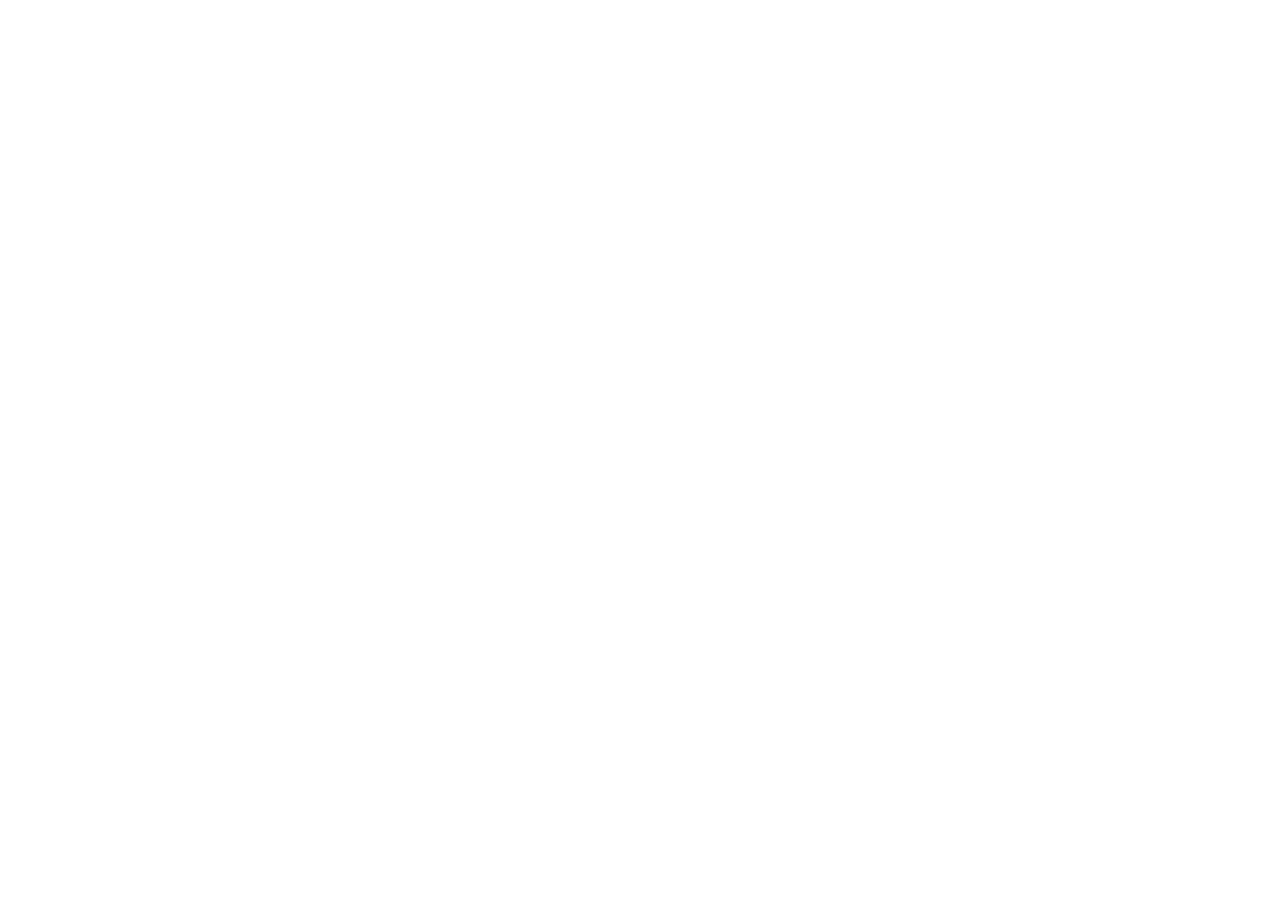
==== index.html @ 673fd5cb "Use tech stack vite_react_shadcn_ts [skip gpt_engineer]" ====
<!DOCTYPE html>
<html lang="en">
  <head>
    <meta charset="UTF-8" />
    <meta name="viewport" content="width=device-width, initial-scale=1.0" />
    <title>asford-portfolio-creator</title>
    <meta name="description" content="Lovable Generated Project" />
    <meta name="author" content="Lovable" />

    <meta property="og:title" content="Lovable Generated Project" />
    <meta property="og:description" content="Lovable Generated Project" />
    <meta property="og:type" content="website" />
    <meta property="og:image" content="https://lovable.dev/opengraph-image-p98pqg.png" />

    <meta name="twitter:card" content="summary_large_image" />
    <meta name="twitter:site" content="@lovable_dev" />
    <meta name="twitter:image" content="https://lovable.dev/opengraph-image-p98pqg.png" />
  </head>

  <body>
    <div id="root"></div>
    <!-- IMPORTANT: DO NOT REMOVE THIS SCRIPT TAG OR THIS VERY COMMENT! -->
    <script src="https://cdn.gpteng.co/gptengineer.js" type="module"></script>
    <script type="module" src="/src/main.tsx"></script>
  </body>
</html>
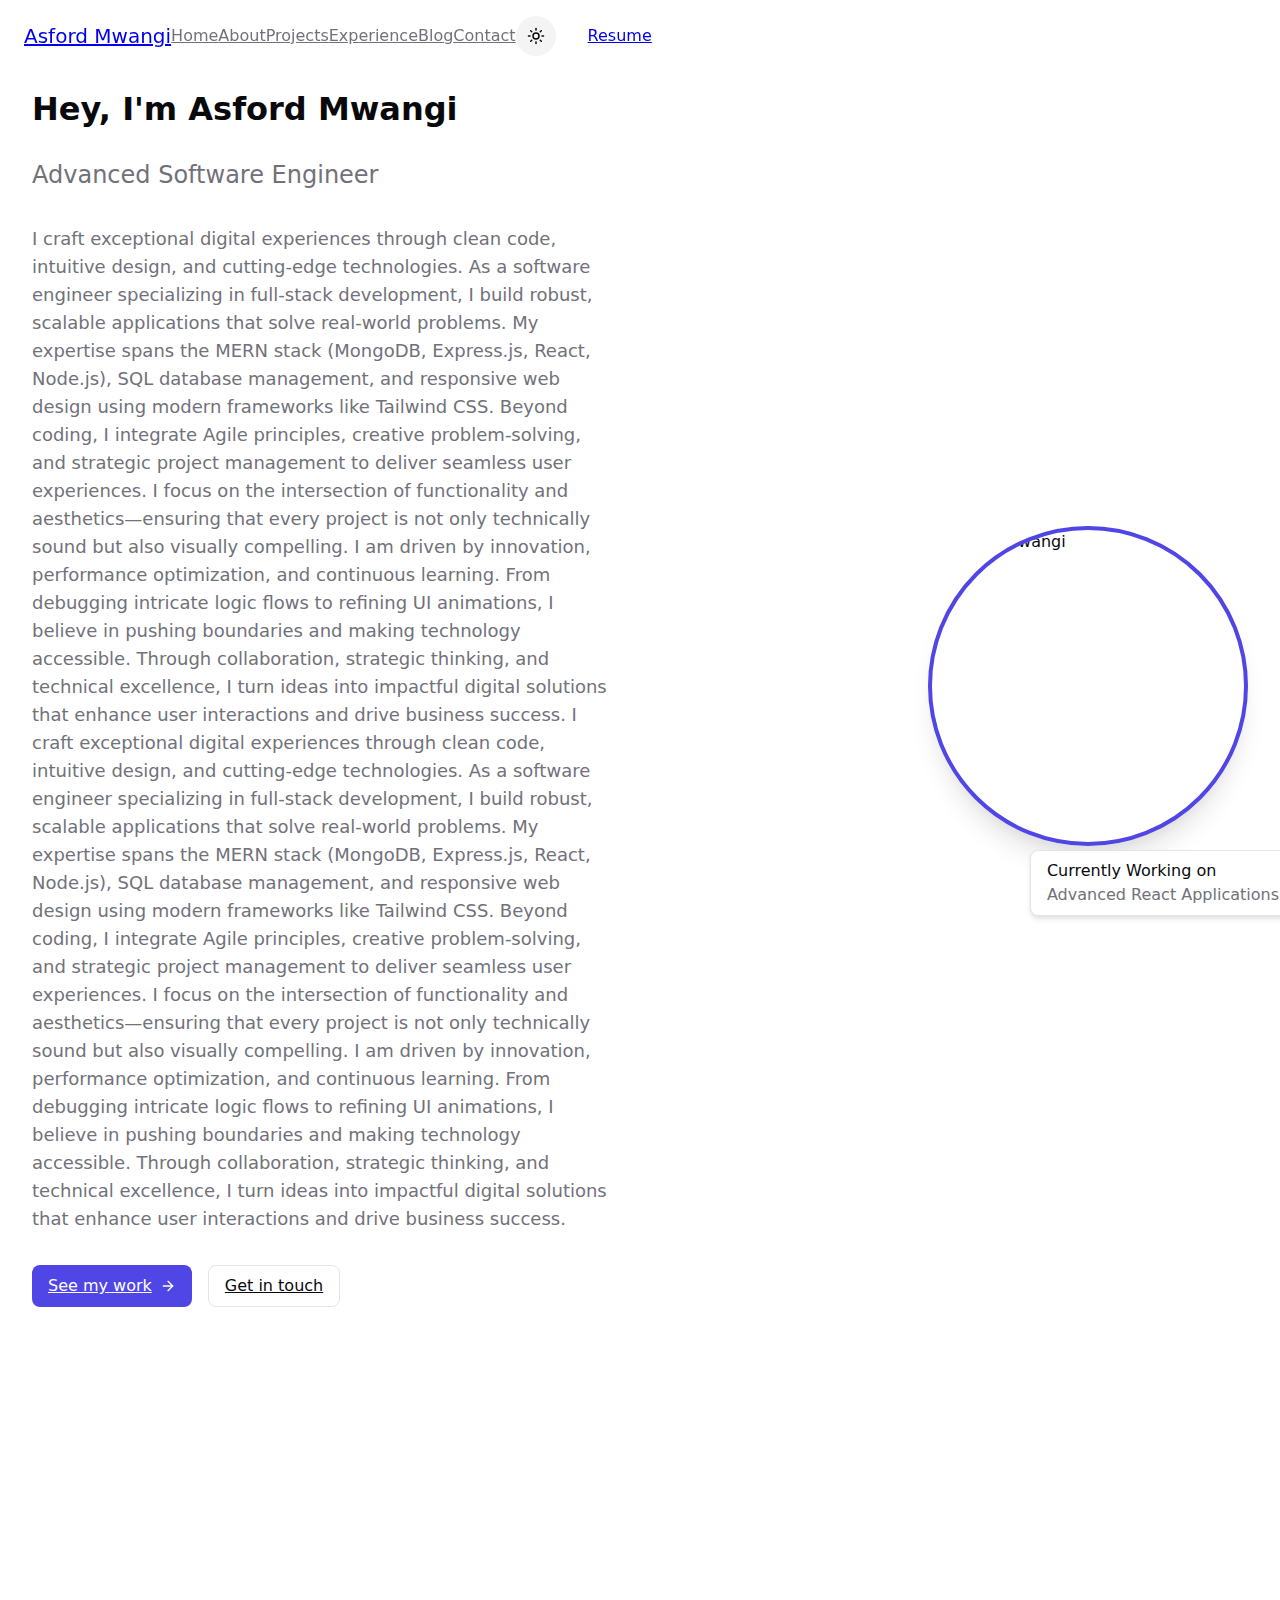
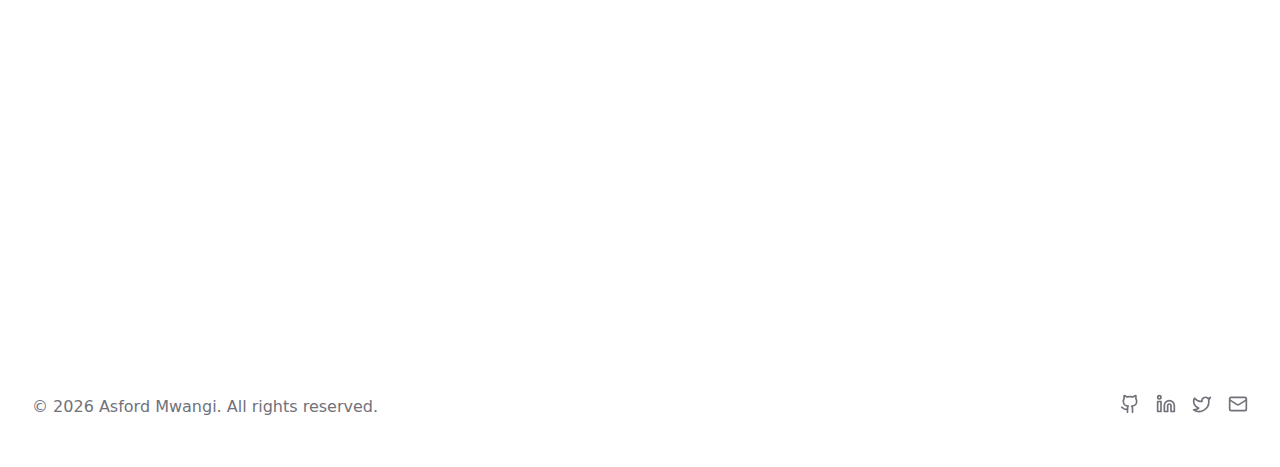
==== commit 184b40fc: "added features" ====
--- a/index.html
+++ b/index.html
@@ -1,26 +1,232 @@
+
 <!DOCTYPE html>
 <html lang="en">
   <head>
     <meta charset="UTF-8" />
     <meta name="viewport" content="width=device-width, initial-scale=1.0" />
-    <title>asford-portfolio-creator</title>
-    <meta name="description" content="Lovable Generated Project" />
-    <meta name="author" content="Lovable" />
-
-    <meta property="og:title" content="Lovable Generated Project" />
-    <meta property="og:description" content="Lovable Generated Project" />
+    <title>Asford Mwangi | Software Engineer Portfolio</title>
+    <meta name="description" content="Professional portfolio of Asford Mwangi, Advanced Software Engineer" />
+    <meta name="author" content="Asford Mwangi" />
+
+    <meta property="og:title" content="Asford Mwangi | Software Engineer Portfolio" />
+    <meta property="og:description" content="Professional portfolio of Asford Mwangi, Advanced Software Engineer" />
     <meta property="og:type" content="website" />
     <meta property="og:image" content="https://lovable.dev/opengraph-image-p98pqg.png" />
 
     <meta name="twitter:card" content="summary_large_image" />
-    <meta name="twitter:site" content="@lovable_dev" />
+    <meta name="twitter:site" content="@asfordmwangi" />
     <meta name="twitter:image" content="https://lovable.dev/opengraph-image-p98pqg.png" />
-  </head>
-
-  <body>
-    <div id="root"></div>
+    
+    <link rel="stylesheet" href="styles.css">
     <!-- IMPORTANT: DO NOT REMOVE THIS SCRIPT TAG OR THIS VERY COMMENT! -->
     <script src="https://cdn.gpteng.co/gptengineer.js" type="module"></script>
-    <script type="module" src="/src/main.tsx"></script>
+  </head>
+
+  <body>
+    <header class="fixed w-full top-0 z-50 transition-all duration-300 bg-background/80 backdrop-blur-md shadow-md">
+      <div class="max-w-7xl mx-auto flex items-center justify-between p-4 md:py-4 md:px-6">
+        <a href="index.html" class="flex items-center gap-2">
+          <span class="text-xl font-heading font-bold bg-gradient-to-r from-highlight to-highlight-purple bg-clip-text text-transparent">
+            Asford Mwangi
+          </span>
+        </a>
+
+        <!-- Desktop Navigation -->
+        <nav class="hidden md:flex items-center space-x-8">
+          <a href="index.html" class="nav-item">Home</a>
+          <a href="about.html" class="nav-item text-foreground after:w-full">About</a>
+          <a href="projects.html" class="nav-item">Projects</a>
+          <a href="experience.html" class="nav-item">Experience</a>
+          <a href="blog.html" class="nav-item">Blog</a>
+          <a href="contact.html" class="nav-item">Contact</a>
+        </nav>
+
+        <div class="hidden md:flex items-center gap-4">
+          <button id="theme-toggle" class="theme-toggle">
+            <svg xmlns="http://www.w3.org/2000/svg" width="24" height="24" viewBox="0 0 24 24" fill="none" stroke="currentColor" stroke-width="2" stroke-linecap="round" stroke-linejoin="round" class="sun-icon"><circle cx="12" cy="12" r="4"></circle><path d="M12 2v2"></path><path d="M12 20v2"></path><path d="m4.93 4.93 1.41 1.41"></path><path d="m17.66 17.66 1.41 1.41"></path><path d="M2 12h2"></path><path d="M20 12h2"></path><path d="m6.34 17.66-1.41 1.41"></path><path d="m19.07 4.93-1.41 1.41"></path></svg>
+            <svg xmlns="http://www.w3.org/2000/svg" width="24" height="24" viewBox="0 0 24 24" fill="none" stroke="currentColor" stroke-width="2" stroke-linecap="round" stroke-linejoin="round" class="moon-icon"><path d="M12 3a6 6 0 0 0 9 9 9 9 0 1 1-9-9Z"></path></svg>
+          </button>
+          <a href="/assets/asford-mwangi-resume.pdf" download class="button">Resume</a>
+        </div>
+
+        <!-- Mobile Menu Button -->
+        <div class="flex items-center gap-4 md:hidden">
+          <button id="theme-toggle-mobile" class="theme-toggle">
+            <svg xmlns="http://www.w3.org/2000/svg" width="24" height="24" viewBox="0 0 24 24" fill="none" stroke="currentColor" stroke-width="2" stroke-linecap="round" stroke-linejoin="round" class="sun-icon"><circle cx="12" cy="12" r="4"></circle><path d="M12 2v2"></path><path d="M12 20v2"></path><path d="m4.93 4.93 1.41 1.41"></path><path d="m17.66 17.66 1.41 1.41"></path><path d="M2 12h2"></path><path d="M20 12h2"></path><path d="m6.34 17.66-1.41 1.41"></path><path d="m19.07 4.93-1.41 1.41"></path></svg>
+            <svg xmlns="http://www.w3.org/2000/svg" width="24" height="24" viewBox="0 0 24 24" fill="none" stroke="currentColor" stroke-width="2" stroke-linecap="round" stroke-linejoin="round" class="moon-icon"><path d="M12 3a6 6 0 0 0 9 9 9 9 0 1 1-9-9Z"></path></svg>
+          </button>
+          <button id="menu-toggle" aria-label="Toggle Menu">
+            <svg xmlns="http://www.w3.org/2000/svg" width="24" height="24" viewBox="0 0 24 24" fill="none" stroke="currentColor" stroke-width="2" stroke-linecap="round" stroke-linejoin="round" class="menu-icon"><line x1="4" x2="20" y1="12" y2="12"></line><line x1="4" x2="20" y1="6" y2="6"></line><line x1="4" x2="20" y1="18" y2="18"></line></svg>
+            <svg xmlns="http://www.w3.org/2000/svg" width="24" height="24" viewBox="0 0 24 24" fill="none" stroke="currentColor" stroke-width="2" stroke-linecap="round" stroke-linejoin="round" class="close-icon hidden"><path d="M18 6 6 18"></path><path d="m6 6 12 12"></path></svg>
+          </button>
+        </div>
+      </div>
+
+      <!-- Mobile Navigation -->
+      <div id="mobile-menu" class="mobile-menu hidden md:hidden bg-background/95 backdrop-blur-md shadow-lg">
+        <div class="pt-2 pb-4 px-4 space-y-1">
+          <a href="index.html" class="block py-3 px-3 rounded-md text-muted-foreground">Home</a>
+          <a href="about.html" class="block py-3 px-3 rounded-md bg-accent text-foreground">About</a>
+          <a href="projects.html" class="block py-3 px-3 rounded-md text-muted-foreground">Projects</a>
+          <a href="experience.html" class="block py-3 px-3 rounded-md text-muted-foreground">Experience</a>
+          <a href="blog.html" class="block py-3 px-3 rounded-md text-muted-foreground">Blog</a>
+          <a href="contact.html" class="block py-3 px-3 rounded-md text-muted-foreground">Contact</a>
+          <div class="pt-2 pb-1">
+            <a href="/assets/asford-mwangi-resume.pdf" download class="button button-full">Resume</a>
+          </div>
+        </div>
+      </div>
+    </header>
+
+    <main class="min-h-screen">
+      <section class="hero min-h-screen flex flex-col justify-center pt-16">
+        <div class="section-container">
+          <div class="hero-grid">
+            <div class="hero-content animate-fade-in">
+              <h1 class="text-4xl sm:text-5xl md:text-6xl font-bold tracking-tight mb-6">
+                Hey, I'm <span class="bg-gradient-to-r from-highlight to-highlight-purple bg-clip-text text-transparent">Asford Mwangi</span>
+              </h1>
+              <h2 class="text-2xl sm:text-3xl font-medium text-muted-foreground mb-8">
+                Advanced Software Engineer
+              </h2>
+              <p class="text-lg text-muted-foreground mb-8 max-w-2xl">
+             I craft exceptional digital experiences through clean code, intuitive design, and cutting-edge technologies. As a software engineer specializing in full-stack development, I build robust, scalable applications that solve real-world problems. My expertise spans the MERN stack (MongoDB, Express.js, React, Node.js), SQL database management, and responsive web design using modern frameworks like Tailwind CSS. Beyond coding, I integrate Agile principles, creative problem-solving, and strategic project management to deliver seamless user experiences. I focus on the intersection of functionality and aesthetics—ensuring that every project is not only technically sound but also visually compelling. I am driven by innovation, performance optimization, and continuous learning. From debugging intricate logic flows to refining UI animations, I believe in pushing boundaries and making technology accessible. Through collaboration, strategic thinking, and technical excellence, I turn ideas into impactful digital solutions that enhance user interactions and drive business success. I craft exceptional digital experiences through clean code, intuitive design, and cutting-edge technologies. As a
+            software engineer specializing in full-stack development, I build robust, scalable applications that solve real-world
+            problems. My expertise spans the MERN stack (MongoDB, Express.js, React, Node.js), SQL database management, and
+            responsive web design using modern frameworks like Tailwind CSS. Beyond coding, I integrate Agile principles,
+            creative problem-solving, and strategic project management to deliver seamless user experiences. I focus on the
+            intersection of functionality and aesthetics—ensuring that every project is not only technically sound but also visually
+            compelling.  I am driven by innovation, performance optimization, and continuous learning. From debugging intricate
+            logic flows to refining UI animations, I believe in pushing boundaries and making technology accessible. Through
+            collaboration, strategic thinking, and technical excellence, I turn ideas into impactful digital solutions that enhance
+            user interactions and drive business success.
+              </p>
+              <div class="flex gap-4">
+                <a href="projects.html" class="button button-primary">
+                  See my work <svg xmlns="http://www.w3.org/2000/svg" width="16" height="16" viewBox="0 0 24 24" fill="none" stroke="currentColor" stroke-width="2" stroke-linecap="round" stroke-linejoin="round" class="ml-2"><path d="M5 12h14"></path><path d="m12 5 7 7-7 7"></path></svg>
+                </a>
+                <a href="contact.html" class="button button-outline">Get in touch</a>
+              </div>
+            </div>
+            <div class="hero-image animate-scale-in">
+              <div class="relative">
+                <div class="profile-image">
+                  <img 
+                    src="https://images.unsplash.com/photo-1488590528505-98d2b5aba04b" 
+                    alt="Asford Mwangi" 
+                    class="object-cover w-full h-full"
+                  />
+                </div>
+                <div class="profile-status">
+                  <div class="text-sm font-medium">Currently Working on</div>
+                  <div class="text-xs text-muted-foreground">Advanced React Applications</div>
+                </div>
+              </div>
+            </div>
+          </div>
+        </div>
+      </section>
+
+      <section id="about" class="py-20 bg-secondary/30">
+        <!-- About Preview Section Content -->
+      </section>
+
+      <section id="projects" class="py-20">
+        <!-- Projects Preview Section Content -->
+      </section>
+
+      <section id="experience" class="py-20 bg-secondary/30">
+        <!-- Experience Preview Section Content -->
+      </section>
+
+      <section id="contact" class="py-20">
+        <!-- Contact Preview Section Content -->
+      </section>
+    </main>
+
+    <footer class="bg-secondary/50 py-8">
+      <div class="max-w-7xl mx-auto px-4 sm:px-6 lg:px-8">
+        <div class="footer-content">
+          <div class="mb-4 md:mb-0">
+            <p class="text-muted-foreground">
+              &copy; <span id="current-year"></span> Asford Mwangi. All rights reserved.
+            </p>
+          </div>
+
+          <div class="social-links">
+            <a href="https://github.com" target="_blank" rel="noopener noreferrer" class="social-icon">
+              <svg xmlns="http://www.w3.org/2000/svg" width="20" height="20" viewBox="0 0 24 24" fill="none" stroke="currentColor" stroke-width="2" stroke-linecap="round" stroke-linejoin="round"><path d="M15 22v-4a4.8 4.8 0 0 0-1-3.5c3 0 6-2 6-5.5.08-1.25-.27-2.48-1-3.5.28-1.15.28-2.35 0-3.5 0 0-1 0-3 1.5-2.64-.5-5.36-.5-8 0C6 2 5 2 5 2c-.3 1.15-.3 2.35 0 3.5A5.403 5.403 0 0 0 4 9c0 3.5 3 5.5 6 5.5-.39.49-.68 1.05-.85 1.65-.17.6-.22 1.23-.15 1.85v4"></path><path d="M9 18c-4.51 2-5-2-7-2"></path></svg>
+              <span class="sr-only">GitHub</span>
+            </a>
+            <a href="https://linkedin.com" target="_blank" rel="noopener noreferrer" class="social-icon">
+              <svg xmlns="http://www.w3.org/2000/svg" width="20" height="20" viewBox="0 0 24 24" fill="none" stroke="currentColor" stroke-width="2" stroke-linecap="round" stroke-linejoin="round"><path d="M16 8a6 6 0 0 1 6 6v7h-4v-7a2 2 0 0 0-2-2 2 2 0 0 0-2 2v7h-4v-7a6 6 0 0 1 6-6z"></path><rect width="4" height="12" x="2" y="9"></rect><circle cx="4" cy="4" r="2"></circle></svg>
+              <span class="sr-only">LinkedIn</span>
+            </a>
+            <a href="https://twitter.com" target="_blank" rel="noopener noreferrer" class="social-icon">
+              <svg xmlns="http://www.w3.org/2000/svg" width="20" height="20" viewBox="0 0 24 24" fill="none" stroke="currentColor" stroke-width="2" stroke-linecap="round" stroke-linejoin="round"><path d="M22 4s-.7 2.1-2 3.4c1.6 10-9.4 17.3-18 11.6 2.2.1 4.4-.6 6-2C3 15.5.5 9.6 3 5c2.2 2.6 5.6 4.1 9 4-.9-4.2 4-6.6 7-3.8 1.1 0 3-1.2 3-1.2z"></path></svg>
+              <span class="sr-only">Twitter</span>
+            </a>
+            <a href="mailto:contact@asfordmwangi.com" class="social-icon">
+              <svg xmlns="http://www.w3.org/2000/svg" width="20" height="20" viewBox="0 0 24 24" fill="none" stroke="currentColor" stroke-width="2" stroke-linecap="round" stroke-linejoin="round"><rect width="20" height="16" x="2" y="4" rx="2"></rect><path d="m22 7-8.97 5.7a1.94 1.94 0 0 1-2.06 0L2 7"></path></svg>
+              <span class="sr-only">Email</span>
+            </a>
+          </div>
+        </div>
+      </div>
+    </footer>
+
+    <script>
+      // Set current year in footer
+      document.getElementById('current-year').textContent = new Date().getFullYear();
+
+      // Mobile menu toggle
+      const menuToggle = document.getElementById('menu-toggle');
+      const mobileMenu = document.getElementById('mobile-menu');
+      const menuIcon = document.querySelector('.menu-icon');
+      const closeIcon = document.querySelector('.close-icon');
+
+      if (menuToggle && mobileMenu) {
+        menuToggle.addEventListener('click', () => {
+          mobileMenu.classList.toggle('hidden');
+          menuIcon.classList.toggle('hidden');
+          closeIcon.classList.toggle('hidden');
+        });
+      }
+
+      // Theme toggle functionality
+      const themeToggle = document.getElementById('theme-toggle');
+      const themeToggleMobile = document.getElementById('theme-toggle-mobile');
+      
+      function toggleTheme() {
+        document.body.classList.toggle('light-theme');
+        localStorage.setItem('theme', document.body.classList.contains('light-theme') ? 'light' : 'dark');
+      }
+      
+      // Set initial theme based on localStorage or system preference
+      const savedTheme = localStorage.getItem('theme');
+      if (savedTheme === 'light') {
+        document.body.classList.add('light-theme');
+      } else if (!savedTheme && window.matchMedia('(prefers-color-scheme: light)').matches) {
+        document.body.classList.add('light-theme');
+      }
+
+      // Add event listeners to both theme toggles
+      if (themeToggle) themeToggle.addEventListener('click', toggleTheme);
+      if (themeToggleMobile) themeToggleMobile.addEventListener('click', toggleTheme);
+      
+      // Handle header transparency on scroll
+      const header = document.querySelector('header');
+      function handleScroll() {
+        if (window.scrollY > 60) {
+          header.classList.add('scrolled');
+        } else {
+          header.classList.remove('scrolled');
+        }
+      }
+      
+      window.addEventListener('scroll', handleScroll);
+      // Initial check
+      handleScroll();
+    </script>
   </body>
 </html>
--- a/styles.css
+++ b/styles.css
@@ -0,0 +1,586 @@
+
+:root {
+  /* Dark theme colors (default) */
+  --background: #09090B;
+  --foreground: #E1E1E6;
+  --card: #19191E;
+  --card-foreground: #E1E1E6;
+  --popover: #09090B;
+  --popover-foreground: #E1E1E6;
+  --primary: #4F46E5;
+  --primary-foreground: #FFFFFF;
+  --secondary: #27272A;
+  --secondary-foreground: #E1E1E6;
+  --muted: #27272A;
+  --muted-foreground: #A1A1AA;
+  --accent: #27272A;
+  --accent-foreground: #E1E1E6;
+  --highlight: #4F46E5;
+  --highlight-purple: #8B5CF6;
+  --destructive: #EF4444;
+  --destructive-foreground: #FFFFFF;
+  --border: #27272A;
+  --input: #27272A;
+  --ring: #4F46E5;
+  
+  --radius: 0.5rem;
+  --font-sans: ui-sans-serif, system-ui, -apple-system, BlinkMacSystemFont, "Segoe UI", Roboto, "Helvetica Neue", Arial, "Noto Sans", sans-serif, "Apple Color Emoji", "Segoe UI Emoji", "Segoe UI Symbol", "Noto Color Emoji";
+}
+
+/* Light theme colors */
+.light-theme {
+  --background: #FFFFFF;
+  --foreground: #09090B;
+  --card: #FFFFFF;
+  --card-foreground: #09090B;
+  --popover: #FFFFFF;
+  --popover-foreground: #09090B;
+  --primary: #4F46E5;
+  --primary-foreground: #FFFFFF;
+  --secondary: #F4F4F5;
+  --secondary-foreground: #09090B;
+  --muted: #F4F4F5;
+  --muted-foreground: #71717A;
+  --accent: #F4F4F5;
+  --accent-foreground: #09090B;
+  --destructive: #EF4444;
+  --destructive-foreground: #FFFFFF;
+  --border: #E4E4E7;
+  --input: #E4E4E7;
+  --ring: #4F46E5;
+}
+
+*, ::before, ::after {
+  box-sizing: border-box;
+  border-width: 0;
+  border-style: solid;
+  border-color: var(--border);
+}
+
+html {
+  line-height: 1.5;
+  -webkit-text-size-adjust: 100%;
+  -moz-tab-size: 4;
+  tab-size: 4;
+  font-family: var(--font-sans);
+  font-feature-settings: normal;
+  font-variation-settings: normal;
+}
+
+body {
+  margin: 0;
+  line-height: inherit;
+  background-color: var(--background);
+  color: var(--foreground);
+  font-feature-settings: "rlig" 1, "calt" 1;
+}
+
+/* Header and Navigation */
+header {
+  transition: all 0.3s ease;
+}
+
+header.scrolled {
+  background-color: rgba(9, 9, 11, 0.8);
+  backdrop-filter: blur(8px);
+  box-shadow: 0 4px 6px -1px rgba(0, 0, 0, 0.1), 0 2px 4px -1px rgba(0, 0, 0, 0.06);
+}
+
+.light-theme header.scrolled {
+  background-color: rgba(255, 255, 255, 0.8);
+}
+
+.nav-item {
+  position: relative;
+  font-weight: 500;
+  color: var(--muted-foreground);
+  transition: color 0.3s ease;
+}
+
+.nav-item::after {
+  content: '';
+  position: absolute;
+  width: 0;
+  height: 2px;
+  bottom: -4px;
+  left: 0;
+  background-color: var(--highlight);
+  transition: width 0.3s ease;
+}
+
+.nav-item:hover {
+  color: var(--foreground);
+}
+
+.nav-item:hover::after {
+  width: 100%;
+}
+
+/* Mobile menu */
+.mobile-menu {
+  transition: all 0.3s ease;
+}
+
+/* Theme toggle button */
+.theme-toggle {
+  display: flex;
+  align-items: center;
+  justify-content: center;
+  width: 40px;
+  height: 40px;
+  border-radius: 9999px;
+  background-color: var(--secondary);
+  color: var(--foreground);
+  transition: background-color 0.3s ease;
+}
+
+.theme-toggle:hover {
+  background-color: var(--accent);
+}
+
+.sun-icon,
+.moon-icon {
+  height: 18px;
+  width: 18px;
+}
+
+/* In dark mode, show sun icon; in light mode, show moon icon */
+.sun-icon {
+  display: none;
+}
+
+.moon-icon {
+  display: block;
+}
+
+.light-theme .sun-icon {
+  display: block;
+}
+
+.light-theme .moon-icon {
+  display: none;
+}
+
+/* Buttons */
+.button {
+  display: inline-flex;
+  align-items: center;
+  justify-content: center;
+  border-radius: var(--radius);
+  font-weight: 500;
+  padding: 0.5rem 1rem;
+  transition-property: color, background-color, border-color;
+  transition-timing-function: cubic-bezier(0.4, 0, 0.2, 1);
+  transition-duration: 150ms;
+}
+
+.button-primary {
+  background-color: var(--highlight);
+  color: white;
+}
+
+.button-primary:hover {
+  background-color: var(--highlight-purple);
+}
+
+.button-outline {
+  background-color: transparent;
+  border: 1px solid var(--border);
+  color: var(--foreground);
+}
+
+.button-outline:hover {
+  background-color: var(--accent);
+}
+
+.button-full {
+  width: 100%;
+  display: flex;
+  justify-content: center;
+  background-color: var(--highlight);
+  color: white;
+  padding: 0.75rem;
+}
+
+.button-full:hover {
+  background-color: var(--highlight-purple);
+}
+
+/* Layout */
+.section-container {
+  max-width: 1280px;
+  margin-left: auto;
+  margin-right: auto;
+  padding-left: 1rem;
+  padding-right: 1rem;
+}
+
+@media (min-width: 640px) {
+  .section-container {
+    padding-left: 1.5rem;
+    padding-right: 1.5rem;
+  }
+}
+
+@media (min-width: 1024px) {
+  .section-container {
+    padding-left: 2rem;
+    padding-right: 2rem;
+  }
+}
+
+.section-title {
+  font-size: 2.25rem;
+  line-height: 2.5rem;
+  font-weight: 700;
+  margin-bottom: 2rem;
+}
+
+@media (min-width: 640px) {
+  .section-title {
+    font-size: 3rem;
+    line-height: 1;
+  }
+}
+
+/* Hero section */
+.hero-grid {
+  display: grid;
+  grid-template-columns: 1fr;
+  gap: 3rem;
+  align-items: center;
+}
+
+@media (min-width: 1024px) {
+  .hero-grid {
+    grid-template-columns: 1fr 1fr;
+  }
+}
+
+.hero-content {
+  order: 2;
+}
+
+.hero-image {
+  order: 1;
+  display: flex;
+  justify-content: center;
+}
+
+@media (min-width: 1024px) {
+  .hero-content {
+    order: 1;
+  }
+  
+  .hero-image {
+    order: 2;
+    justify-content: flex-end;
+  }
+}
+
+.profile-image {
+  width: 14rem;
+  height: 14rem;
+  border-radius: 9999px;
+  overflow: hidden;
+  border: 4px solid var(--highlight);
+  box-shadow: 0 20px 25px -5px rgba(0, 0, 0, 0.1), 0 10px 10px -5px rgba(0, 0, 0, 0.04);
+}
+
+@media (min-width: 640px) {
+  .profile-image {
+    width: 16rem;
+    height: 16rem;
+  }
+}
+
+@media (min-width: 768px) {
+  .profile-image {
+    width: 18rem;
+    height: 18rem;
+  }
+}
+
+@media (min-width: 1024px) {
+  .profile-image {
+    width: 20rem;
+    height: 20rem;
+  }
+}
+
+.profile-status {
+  position: absolute;
+  bottom: -1rem;
+  right: -1rem;
+  background-color: var(--card);
+  border: 1px solid var(--border);
+  padding: 0.5rem 1rem;
+  border-radius: 0.5rem;
+  box-shadow: 0 4px 6px -1px rgba(0, 0, 0, 0.1), 0 2px 4px -1px rgba(0, 0, 0, 0.06);
+}
+
+/* Footer */
+.footer-content {
+  display: flex;
+  flex-direction: column;
+  align-items: center;
+}
+
+@media (min-width: 768px) {
+  .footer-content {
+    flex-direction: row;
+    justify-content: space-between;
+  }
+}
+
+.social-links {
+  display: flex;
+  flex-direction: row;
+  align-items: center;
+  gap: 1rem; /* Fixed: replaced 'space-x-4;' with standard CSS 'gap: 1rem;' */
+}
+
+.social-icon {
+  color: var(--muted-foreground);
+  transition: color 0.3s ease;
+}
+
+.social-icon:hover {
+  color: var(--foreground);
+}
+
+/* Animations */
+@keyframes fade-in {
+  from { opacity: 0; transform: translateY(20px); }
+  to { opacity: 1; transform: translateY(0); }
+}
+
+@keyframes scale-in {
+  from { opacity: 0; transform: scale(0.9); }
+  to { opacity: 1; transform: scale(1); }
+}
+
+.animate-fade-in {
+  animation: fade-in 1s ease forwards;
+}
+
+.animate-scale-in {
+  animation: scale-in 1s ease forwards;
+}
+
+/* Utility classes */
+.hidden {
+  display: none;
+}
+
+/* For screen readers only */
+.sr-only {
+  position: absolute;
+  width: 1px;
+  height: 1px;
+  padding: 0;
+  margin: -1px;
+  overflow: hidden;
+  clip: rect(0, 0, 0, 0);
+  white-space: nowrap;
+  border-width: 0;
+}
+
+.min-h-screen {
+  min-height: 100vh;
+}
+
+.text-center {
+  text-align: center;
+}
+
+.fixed {
+  position: fixed;
+}
+
+.w-full {
+  width: 100%;
+}
+
+.top-0 {
+  top: 0;
+}
+
+.z-50 {
+  z-index: 50;
+}
+
+.py-20 {
+  padding-top: 5rem;
+  padding-bottom: 5rem;
+}
+
+.pt-24 {
+  padding-top: 6rem;
+}
+
+.pb-16 {
+  padding-bottom: 4rem;
+}
+
+.py-8 {
+  padding-top: 2rem;
+  padding-bottom: 2rem;
+}
+
+.px-4 {
+  padding-left: 1rem;
+  padding-right: 1rem;
+}
+
+.pt-16 {
+  padding-top: 4rem;
+}
+
+.mb-6 {
+  margin-bottom: 1.5rem;
+}
+
+.mb-8 {
+  margin-bottom: 2rem;
+}
+
+.mb-4 {
+  margin-bottom: 1rem;
+}
+
+.mr-2 {
+  margin-right: 0.5rem;
+}
+
+.ml-2 {
+  margin-left: 0.5rem;
+}
+
+.gap-4 {
+  gap: 1rem;
+}
+
+.gap-12 {
+  gap: 3rem;
+}
+
+.flex {
+  display: flex;
+}
+
+.grid {
+  display: grid;
+}
+
+.items-center {
+  align-items: center;
+}
+
+.justify-center {
+  justify-content: center;
+}
+
+.justify-between {
+  justify-between: space-between;
+}
+
+.rounded-lg {
+  border-radius: 0.5rem;
+}
+
+.rounded-md {
+  border-radius: 0.375rem;
+}
+
+.shadow-lg {
+  box-shadow: 0 10px 15px -3px rgba(0, 0, 0, 0.1), 0 4px 6px -2px rgba(0, 0, 0, 0.05);
+}
+
+.text-lg {
+  font-size: 1.125rem;
+  line-height: 1.75rem;
+}
+
+.text-xl {
+  font-size: 1.25rem;
+  line-height: 1.75rem;
+}
+
+.font-medium {
+  font-weight: 500;
+}
+
+.text-muted-foreground {
+  color: var(--muted-foreground);
+}
+
+.bg-secondary\/30 {
+  background-color: rgba(var(--secondary), 0.3);
+}
+
+.object-cover {
+  object-fit: cover;
+}
+
+/* Responsive utilities */
+@media (min-width: 768px) {
+  .md\:flex {
+    display: flex;
+  }
+  
+  .md\:hidden {
+    display: none;
+  }
+  
+  .md\:py-4 {
+    padding-top: 1rem;
+    padding-bottom: 1rem;
+  }
+  
+  .md\:px-6 {
+    padding-left: 1.5rem;
+    padding-right: 1.5rem;
+  }
+  
+  .md\:mb-0 {
+    margin-bottom: 0;
+  }
+}
+
+@media (min-width: 1024px) {
+  .lg\:grid-cols-2 {
+    grid-template-columns: repeat(2, minmax(0, 1fr));
+  }
+  
+  .lg\:px-8 {
+    padding-left: 2rem;
+    padding-right: 2rem;
+  }
+}
+
+/* Hide elements on mobile */
+@media (max-width: 767px) {
+  .hidden.md\:flex {
+    display: none;
+  }
+}
+
+/* Grid columns */
+.grid-cols-1 {
+  grid-template-columns: repeat(1, minmax(0, 1fr));
+}
+
+/* Background with transparency */
+.bg-background\/80 {
+  background-color: rgba(var(--background), 0.8);
+}
+
+.bg-background\/95 {
+  background-color: rgba(var(--background), 0.95);
+}
+
+/* Backdrop blur */
+.backdrop-blur-md {
+  backdrop-filter: blur(12px);
+}
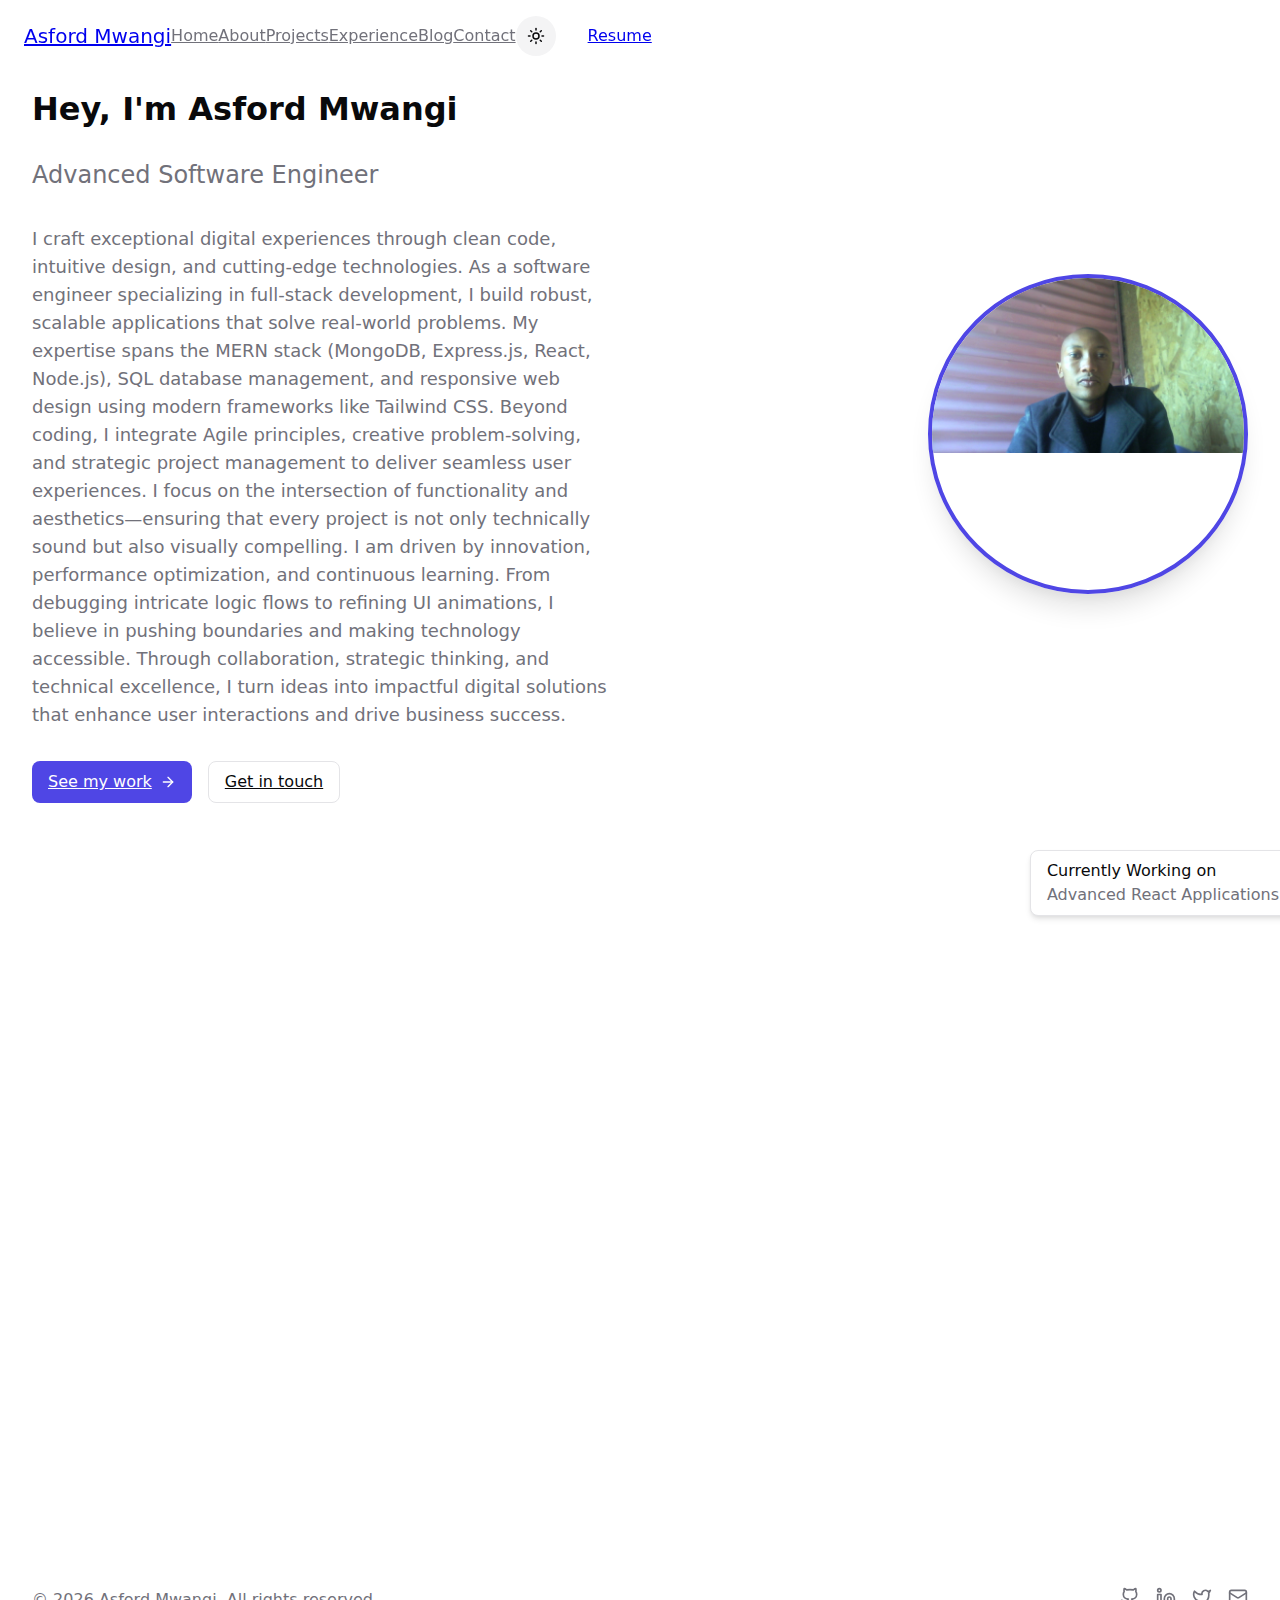
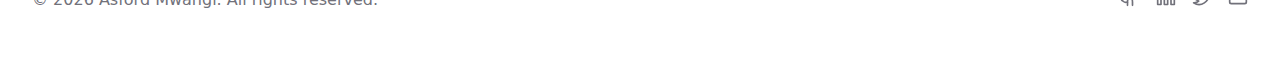
==== commit 5ecb2a9d: "Add profile picture to hero section" ====
--- a/index.html
+++ b/index.html
@@ -1,4 +1,3 @@
-
 <!DOCTYPE html>
 <html lang="en">
   <head>
@@ -90,16 +89,7 @@
                 Advanced Software Engineer
               </h2>
               <p class="text-lg text-muted-foreground mb-8 max-w-2xl">
-             I craft exceptional digital experiences through clean code, intuitive design, and cutting-edge technologies. As a software engineer specializing in full-stack development, I build robust, scalable applications that solve real-world problems. My expertise spans the MERN stack (MongoDB, Express.js, React, Node.js), SQL database management, and responsive web design using modern frameworks like Tailwind CSS. Beyond coding, I integrate Agile principles, creative problem-solving, and strategic project management to deliver seamless user experiences. I focus on the intersection of functionality and aesthetics—ensuring that every project is not only technically sound but also visually compelling. I am driven by innovation, performance optimization, and continuous learning. From debugging intricate logic flows to refining UI animations, I believe in pushing boundaries and making technology accessible. Through collaboration, strategic thinking, and technical excellence, I turn ideas into impactful digital solutions that enhance user interactions and drive business success. I craft exceptional digital experiences through clean code, intuitive design, and cutting-edge technologies. As a
-            software engineer specializing in full-stack development, I build robust, scalable applications that solve real-world
-            problems. My expertise spans the MERN stack (MongoDB, Express.js, React, Node.js), SQL database management, and
-            responsive web design using modern frameworks like Tailwind CSS. Beyond coding, I integrate Agile principles,
-            creative problem-solving, and strategic project management to deliver seamless user experiences. I focus on the
-            intersection of functionality and aesthetics—ensuring that every project is not only technically sound but also visually
-            compelling.  I am driven by innovation, performance optimization, and continuous learning. From debugging intricate
-            logic flows to refining UI animations, I believe in pushing boundaries and making technology accessible. Through
-            collaboration, strategic thinking, and technical excellence, I turn ideas into impactful digital solutions that enhance
-            user interactions and drive business success.
+                I craft exceptional digital experiences through clean code, intuitive design, and cutting-edge technologies. As a software engineer specializing in full-stack development, I build robust, scalable applications that solve real-world problems. My expertise spans the MERN stack (MongoDB, Express.js, React, Node.js), SQL database management, and responsive web design using modern frameworks like Tailwind CSS. Beyond coding, I integrate Agile principles, creative problem-solving, and strategic project management to deliver seamless user experiences. I focus on the intersection of functionality and aesthetics—ensuring that every project is not only technically sound but also visually compelling. I am driven by innovation, performance optimization, and continuous learning. From debugging intricate logic flows to refining UI animations, I believe in pushing boundaries and making technology accessible. Through collaboration, strategic thinking, and technical excellence, I turn ideas into impactful digital solutions that enhance user interactions and drive business success.
               </p>
               <div class="flex gap-4">
                 <a href="projects.html" class="button button-primary">
@@ -112,7 +102,7 @@
               <div class="relative">
                 <div class="profile-image">
                   <img 
-                    src="https://images.unsplash.com/photo-1488590528505-98d2b5aba04b" 
+                    src="public/lovable-uploads/49e0d897-0c6d-40cb-a738-0ffcc5e5d9cb.png" 
                     alt="Asford Mwangi" 
                     class="object-cover w-full h-full"
                   />
--- a/styles.css
+++ b/styles.css
@@ -1,4 +1,3 @@
-
 :root {
   /* Dark theme colors (default) */
   --background: #09090B;
@@ -337,7 +336,7 @@
   display: flex;
   flex-direction: row;
   align-items: center;
-  gap: 1rem; /* Fixed: replaced 'space-x-4;' with standard CSS 'gap: 1rem;' */
+  gap: 1rem;
 }
 
 .social-icon {
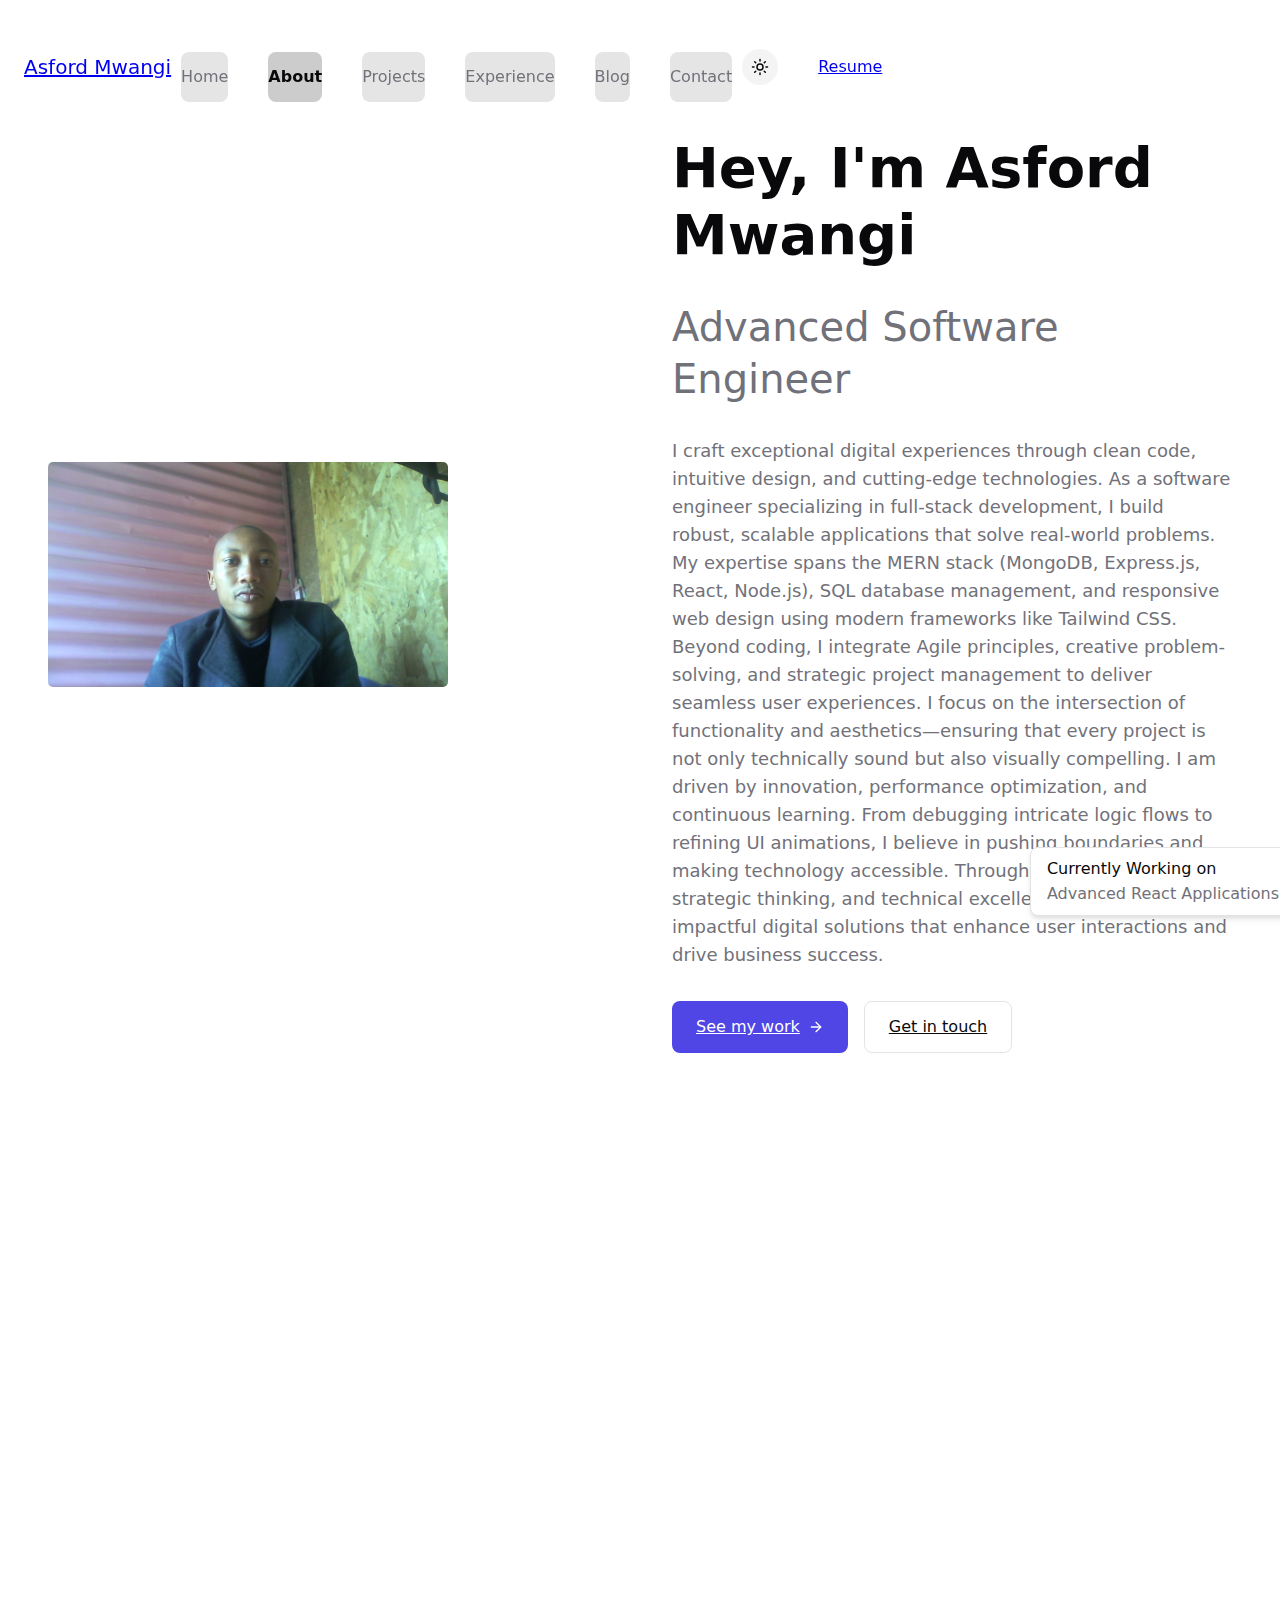
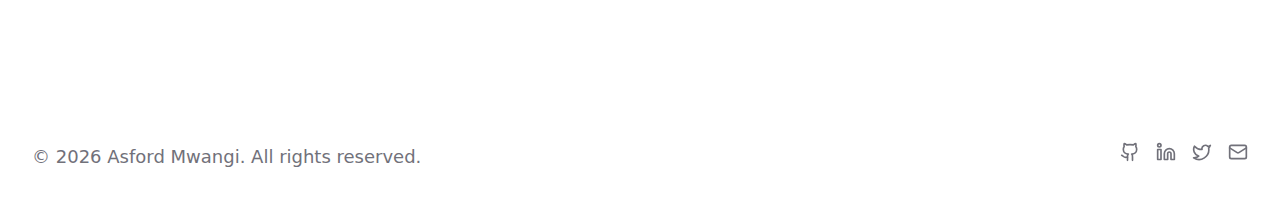
==== commit 8b280291: "updated html files" ====
--- a/index.html
+++ b/index.html
@@ -21,7 +21,7 @@
     <script src="https://cdn.gpteng.co/gptengineer.js" type="module"></script>
   </head>
 
-  <body>
+  <body >
     <header class="fixed w-full top-0 z-50 transition-all duration-300 bg-background/80 backdrop-blur-md shadow-md">
       <div class="max-w-7xl mx-auto flex items-center justify-between p-4 md:py-4 md:px-6">
         <a href="index.html" class="flex items-center gap-2">
@@ -70,8 +70,8 @@
           <a href="experience.html" class="block py-3 px-3 rounded-md text-muted-foreground">Experience</a>
           <a href="blog.html" class="block py-3 px-3 rounded-md text-muted-foreground">Blog</a>
           <a href="contact.html" class="block py-3 px-3 rounded-md text-muted-foreground">Contact</a>
-          <div class="pt-2 pb-1">
-            <a href="/assets/asford-mwangi-resume.pdf" download class="button button-full">Resume</a>
+          
+            
           </div>
         </div>
       </div>
@@ -81,6 +81,21 @@
       <section class="hero min-h-screen flex flex-col justify-center pt-16">
         <div class="section-container">
           <div class="hero-grid">
+            <div class="hero-image animate-scale-in">
+              <div class="relative">
+                <div class="blog">
+                  <img 
+                    src="public/lovable-uploads/49e0d897-0c6d-40cb-a738-0ffcc5e5d9cb.png" 
+                    alt="Asford Mwangi" width="400px" height="600px"
+                    
+                  />
+                </div>
+                <div class="profile-status">
+                  <div class="text-sm font-medium">Currently Working on</div>
+                  <div class="text-xs text-muted-foreground">Advanced React Applications</div>
+                </div>
+              </div>
+            </div>
             <div class="hero-content animate-fade-in">
               <h1 class="text-4xl sm:text-5xl md:text-6xl font-bold tracking-tight mb-6">
                 Hey, I'm <span class="bg-gradient-to-r from-highlight to-highlight-purple bg-clip-text text-transparent">Asford Mwangi</span>
@@ -91,26 +106,11 @@
               <p class="text-lg text-muted-foreground mb-8 max-w-2xl">
                 I craft exceptional digital experiences through clean code, intuitive design, and cutting-edge technologies. As a software engineer specializing in full-stack development, I build robust, scalable applications that solve real-world problems. My expertise spans the MERN stack (MongoDB, Express.js, React, Node.js), SQL database management, and responsive web design using modern frameworks like Tailwind CSS. Beyond coding, I integrate Agile principles, creative problem-solving, and strategic project management to deliver seamless user experiences. I focus on the intersection of functionality and aesthetics—ensuring that every project is not only technically sound but also visually compelling. I am driven by innovation, performance optimization, and continuous learning. From debugging intricate logic flows to refining UI animations, I believe in pushing boundaries and making technology accessible. Through collaboration, strategic thinking, and technical excellence, I turn ideas into impactful digital solutions that enhance user interactions and drive business success.
               </p>
-              <div class="flex gap-4">
+              <div class="flex flex-col sm:flex-row gap-4">
                 <a href="projects.html" class="button button-primary">
                   See my work <svg xmlns="http://www.w3.org/2000/svg" width="16" height="16" viewBox="0 0 24 24" fill="none" stroke="currentColor" stroke-width="2" stroke-linecap="round" stroke-linejoin="round" class="ml-2"><path d="M5 12h14"></path><path d="m12 5 7 7-7 7"></path></svg>
                 </a>
                 <a href="contact.html" class="button button-outline">Get in touch</a>
-              </div>
-            </div>
-            <div class="hero-image animate-scale-in">
-              <div class="relative">
-                <div class="profile-image">
-                  <img 
-                    src="public/lovable-uploads/49e0d897-0c6d-40cb-a738-0ffcc5e5d9cb.png" 
-                    alt="Asford Mwangi" 
-                    class="object-cover w-full h-full"
-                  />
-                </div>
-                <div class="profile-status">
-                  <div class="text-sm font-medium">Currently Working on</div>
-                  <div class="text-xs text-muted-foreground">Advanced React Applications</div>
-                </div>
               </div>
             </div>
           </div>
@@ -152,11 +152,11 @@
               <svg xmlns="http://www.w3.org/2000/svg" width="20" height="20" viewBox="0 0 24 24" fill="none" stroke="currentColor" stroke-width="2" stroke-linecap="round" stroke-linejoin="round"><path d="M16 8a6 6 0 0 1 6 6v7h-4v-7a2 2 0 0 0-2-2 2 2 0 0 0-2 2v7h-4v-7a6 6 0 0 1 6-6z"></path><rect width="4" height="12" x="2" y="9"></rect><circle cx="4" cy="4" r="2"></circle></svg>
               <span class="sr-only">LinkedIn</span>
             </a>
-            <a href="https://twitter.com" target="_blank" rel="noopener noreferrer" class="social-icon">
+            <a href="https://twitter.com/asfordmwangi" target="_blank" rel="noopener noreferrer" class="social-icon">
               <svg xmlns="http://www.w3.org/2000/svg" width="20" height="20" viewBox="0 0 24 24" fill="none" stroke="currentColor" stroke-width="2" stroke-linecap="round" stroke-linejoin="round"><path d="M22 4s-.7 2.1-2 3.4c1.6 10-9.4 17.3-18 11.6 2.2.1 4.4-.6 6-2C3 15.5.5 9.6 3 5c2.2 2.6 5.6 4.1 9 4-.9-4.2 4-6.6 7-3.8 1.1 0 3-1.2 3-1.2z"></path></svg>
               <span class="sr-only">Twitter</span>
             </a>
-            <a href="mailto:contact@asfordmwangi.com" class="social-icon">
+            <a href="mailto:mwangiasford12@gmail.com" class="social-icon">
               <svg xmlns="http://www.w3.org/2000/svg" width="20" height="20" viewBox="0 0 24 24" fill="none" stroke="currentColor" stroke-width="2" stroke-linecap="round" stroke-linejoin="round"><rect width="20" height="16" x="2" y="4" rx="2"></rect><path d="m22 7-8.97 5.7a1.94 1.94 0 0 1-2.06 0L2 7"></path></svg>
               <span class="sr-only">Email</span>
             </a>
--- a/styles.css
+++ b/styles.css
@@ -67,16 +67,170 @@
 }
 
 body {
-  margin: 0;
-  line-height: inherit;
+  font-family: var(--font-sans);
   background-color: var(--background);
   color: var(--foreground);
-  font-feature-settings: "rlig" 1, "calt" 1;
+  line-height: 1.6;
+  margin: 0;
+  padding: 0;
+  min-height: 100vh;
+  overflow-x: hidden;
+}
+
+main {
+  width: 100%;
+  max-width: 100%;
+  margin: 0 auto;
+  padding: 0 1rem;
+  box-sizing: border-box;
+}
+
+.section-container {
+  width: 100%;
+  max-width: 1200px;
+  margin: 0 auto;
+  padding: 0 1rem;
+  box-sizing: border-box;
+}
+
+/* Responsive Typography */
+h1 {
+  font-size: clamp(2rem, 5vw, 3.5rem);
+  line-height: 1.2;
+  margin-bottom: 1.5rem;
+}
+
+h2 {
+  font-size: clamp(1.5rem, 4vw, 2.5rem);
+  line-height: 1.3;
+  margin-bottom: 1.25rem;
+}
+
+h3 {
+  font-size: clamp(1.25rem, 3vw, 2rem);
+  line-height: 1.4;
+  margin-bottom: 1rem;
+}
+
+p {
+  font-size: clamp(1rem, 2vw, 1.125rem);
+  line-height: 1.6;
+  margin-bottom: 1rem;
+}
+
+/* Responsive Grid Layouts */
+.grid {
+  display: grid;
+  gap: 1.5rem;
+  width: 100%;
+}
+
+@media (min-width: 640px) {
+  .grid {
+    gap: 2rem;
+  }
+}
+
+/* Responsive Spacing */
+.section-title {
+  font-size: clamp(2rem, 5vw, 3.5rem);
+  margin-bottom: clamp(1rem, 3vw, 2rem);
+  text-align: center;
+}
+
+/* Responsive Padding */
+.pt-24 {
+  padding-top: clamp(5rem, 10vw, 6rem);
+}
+
+.pb-16 {
+  padding-bottom: clamp(3rem, 6vw, 4rem);
+}
+
+/* Responsive Container Widths */
+@media (max-width: 640px) {
+  .section-container {
+    padding: 0 0.75rem;
+  }
+  
+  main {
+    padding: 0 0.75rem;
+  }
+}
+
+/* Responsive Card Layouts */
+.bg-card {
+  padding: clamp(1rem, 3vw, 2rem);
+  border-radius: 0.5rem;
+  box-shadow: 0 4px 6px -1px rgba(0, 0, 0, 0.1), 0 2px 4px -1px rgba(0, 0, 0, 0.06);
+}
+
+/* Responsive Image Handling */
+img {
+  max-width: 100%;
+  height: auto;
+  display: block;
+}
+
+/* Responsive Button Sizes */
+.button {
+  padding: clamp(0.5rem, 2vw, 0.75rem) clamp(1rem, 3vw, 1.5rem);
+  font-size: clamp(0.875rem, 2vw, 1rem);
+}
+
+/* Responsive Footer */
+.footer-content {
+  flex-direction: column;
+  gap: 1rem;
+  text-align: center;
+}
+
+@media (min-width: 768px) {
+  .footer-content {
+    flex-direction: row;
+    justify-content: space-between;
+    text-align: left;
+  }
+}
+
+/* Responsive Social Links */
+.social-links {
+  display: flex;
+  gap: clamp(0.5rem, 2vw, 1rem);
+  justify-content: center;
+}
+
+@media (min-width: 768px) {
+  .social-links {
+    justify-content: flex-end;
+  }
+}
+
+/* Responsive Form Elements */
+input, textarea {
+  width: 100%;
+  padding: clamp(0.5rem, 2vw, 0.75rem);
+  font-size: clamp(0.875rem, 2vw, 1rem);
+}
+
+/* Responsive Navigation */
+@media (max-width: 768px) {
+  .nav-item {
+    padding: 0.5rem 0;
+    width: 100%;
+    text-align: center;
+  }
+  
+  .mobile-menu {
+    padding: 1rem 0;
+  }
 }
 
 /* Header and Navigation */
 header {
   transition: all 0.3s ease;
+  padding: 0.75rem 0;
+  margin-bottom: 20px;
 }
 
 header.scrolled {
@@ -89,11 +243,66 @@
   background-color: rgba(255, 255, 255, 0.8);
 }
 
+/* Desktop Navigation */
+nav {
+  margin-top: 20px;
+}
+
+nav.hidden.md\:flex {
+  gap: 20px;
+}
+
 .nav-item {
   position: relative;
   font-weight: 500;
   color: var(--muted-foreground);
-  transition: color 0.3s ease;
+  transition: all 0.3s cubic-bezier(0.4, 0, 0.2, 1);
+  padding: 0.5rem 1rem;
+  font-size: 0.95rem;
+  text-decoration: none;
+  overflow: hidden;
+  margin: 0 10px;
+  border-radius: 0.5rem;
+  background-color: rgba(255, 255, 255, 0.1); /* White background with opacity for dark mode */
+}
+
+/* Light theme nav item background */
+.light-theme .nav-item {
+  background-color: rgba(0, 0, 0, 0.1); /* Black background with opacity for light mode */
+}
+
+.nav-item::before {
+  content: '';
+  position: absolute;
+  top: 0;
+  left: 0;
+  width: 100%;
+  height: 100%;
+  background: linear-gradient(90deg, var(--highlight), var(--highlight-purple));
+  opacity: 0;
+  transition: opacity 0.3s ease;
+  z-index: -1;
+  border-radius: 0.5rem;
+}
+
+.nav-item:hover {
+  color: var(--foreground);
+  transform: translateY(-1px);
+  background-color: rgba(255, 255, 255, 0.2); /* Lighter white background on hover for dark mode */
+}
+
+.light-theme .nav-item:hover {
+  background-color: rgba(0, 0, 0, 0.2); /* Lighter black background on hover for light mode */
+}
+
+.nav-item.text-foreground {
+  color: var(--foreground);
+  font-weight: 600;
+  background-color: rgba(255, 255, 255, 0.2); /* Slightly lighter white background for active state in dark mode */
+}
+
+.light-theme .nav-item.text-foreground {
+  background-color: rgba(0, 0, 0, 0.2); /* Slightly lighter black background for active state in light mode */
 }
 
 .nav-item::after {
@@ -103,21 +312,65 @@
   height: 2px;
   bottom: -4px;
   left: 0;
-  background-color: var(--highlight);
-  transition: width 0.3s ease;
-}
-
-.nav-item:hover {
-  color: var(--foreground);
+  background: linear-gradient(90deg, var(--highlight), var(--highlight-purple));
+  transition: width 0.3s cubic-bezier(0.4, 0, 0.2, 1);
 }
 
 .nav-item:hover::after {
   width: 100%;
+}
+
+.nav-item:active {
+  transform: translateY(0);
+}
+
+/* Add a focus state for accessibility */
+.nav-item:focus-visible {
+  outline: 2px solid var(--highlight);
+  outline-offset: 2px;
+}
+
+/* Add a ripple effect on click */
+@keyframes ripple {
+  0% {
+    transform: scale(0);
+    opacity: 0.5;
+  }
+  100% {
+    transform: scale(1);
+    opacity: 0;
+  }
+}
+
+.nav-item:active::before {
+  animation: ripple 0.6s ease-out;
+}
+
+@media (min-width: 768px) {
+  header {
+    padding: 1rem 0;
+  }
+  .nav-item {
+    font-size: 1rem;
+    padding: 0.75rem 0;
+  }
 }
 
 /* Mobile menu */
 .mobile-menu {
   transition: all 0.3s ease;
+  padding: 1rem 0;
+}
+
+.mobile-menu a {
+  padding: 0.75rem 1.5rem;
+  font-size: 1rem;
+  transition: all 0.2s ease;
+}
+
+.mobile-menu a:hover {
+  background-color: var(--accent);
+  color: var(--foreground);
 }
 
 /* Theme toggle button */
@@ -125,8 +378,8 @@
   display: flex;
   align-items: center;
   justify-content: center;
-  width: 40px;
-  height: 40px;
+  width: 36px;
+  height: 36px;
   border-radius: 9999px;
   background-color: var(--secondary);
   color: var(--foreground);
@@ -167,10 +420,11 @@
   justify-content: center;
   border-radius: var(--radius);
   font-weight: 500;
-  padding: 0.5rem 1rem;
+  padding: 0.625rem 1.25rem;
   transition-property: color, background-color, border-color;
   transition-timing-function: cubic-bezier(0.4, 0, 0.2, 1);
   transition-duration: 150ms;
+  font-size: 0.95rem;
 }
 
 .button-primary {
@@ -198,11 +452,23 @@
   justify-content: center;
   background-color: var(--highlight);
   color: white;
-  padding: 0.75rem;
+  padding: 0.875rem;
+  font-size: 1rem;
 }
 
 .button-full:hover {
   background-color: var(--highlight-purple);
+}
+
+@media (min-width: 768px) {
+  .button {
+    padding: 0.75rem 1.5rem;
+    font-size: 1rem;
+  }
+  .button-full {
+    padding: 1rem;
+    font-size: 1.05rem;
+  }
 }
 
 /* Layout */
@@ -246,13 +512,15 @@
 .hero-grid {
   display: grid;
   grid-template-columns: 1fr;
-  gap: 3rem;
+  gap: 2rem;
   align-items: center;
+  padding-top: 2rem;
 }
 
 @media (min-width: 1024px) {
   .hero-grid {
     grid-template-columns: 1fr 1fr;
+    gap: 4rem;
   }
 }
 
@@ -262,48 +530,46 @@
 
 .hero-image {
   order: 1;
-  display: flex;
-  justify-content: center;
+  margin-bottom: 2rem;
 }
 
 @media (min-width: 1024px) {
   .hero-content {
+    order: 2;
+  }
+  .hero-image {
     order: 1;
-  }
-  
-  .hero-image {
-    order: 2;
-    justify-content: flex-end;
+    margin-bottom: 0;
   }
 }
 
 .profile-image {
-  width: 14rem;
-  height: 14rem;
-  border-radius: 9999px;
+  position: relative;
+  width: 100%;
+  max-width: 400px;
+  margin: 0 auto;
+  aspect-ratio: 1;
+  border-radius: 1rem;
   overflow: hidden;
-  border: 4px solid var(--highlight);
   box-shadow: 0 20px 25px -5px rgba(0, 0, 0, 0.1), 0 10px 10px -5px rgba(0, 0, 0, 0.04);
+  border: 2px solid var(--border);
 }
 
 @media (min-width: 640px) {
   .profile-image {
-    width: 16rem;
-    height: 16rem;
+    max-width: 450px;
   }
 }
 
 @media (min-width: 768px) {
   .profile-image {
-    width: 18rem;
-    height: 18rem;
+    max-width: 500px;
   }
 }
 
 @media (min-width: 1024px) {
   .profile-image {
-    width: 20rem;
-    height: 20rem;
+    max-width: 550px;
   }
 }
 
@@ -583,3 +849,55 @@
 .backdrop-blur-md {
   backdrop-filter: blur(12px);
 }
+#experience-text {
+  font-size: 1.125rem;
+  line-height: 1.75rem;
+  background-color: #A1A1AA ;
+  padding-left: 20px;
+  padding-right: 20px;
+  border-radius: 5px;
+}
+.P{
+  font-size: 1.125rem;
+  line-height: 1.75rem;
+  margin: 50px;
+  padding-left: 20px;
+  padding-right: 20px;
+  text-font:var(--accent);
+}
+img {
+  
+  border-radius: 5px;
+}
+#experience-text{
+  text-align: center;
+  color:#09090B;
+}
+#div2{
+  display: flex;
+  justify-content: center;
+  align-items: center;
+  margin: 10px;
+}
+#div1{
+  display: flex;
+  justify-content: center;
+  align-items: center;
+  margin: 10px;
+}
+#div3{
+  display: flex;
+  justify-content: center;
+  align-items: center;
+  margin: 10px;
+}
+#div4{
+  display: flex;
+  justify-content: center;
+  align-items: center;
+  margin: 10px;
+}
+
+
+
+
